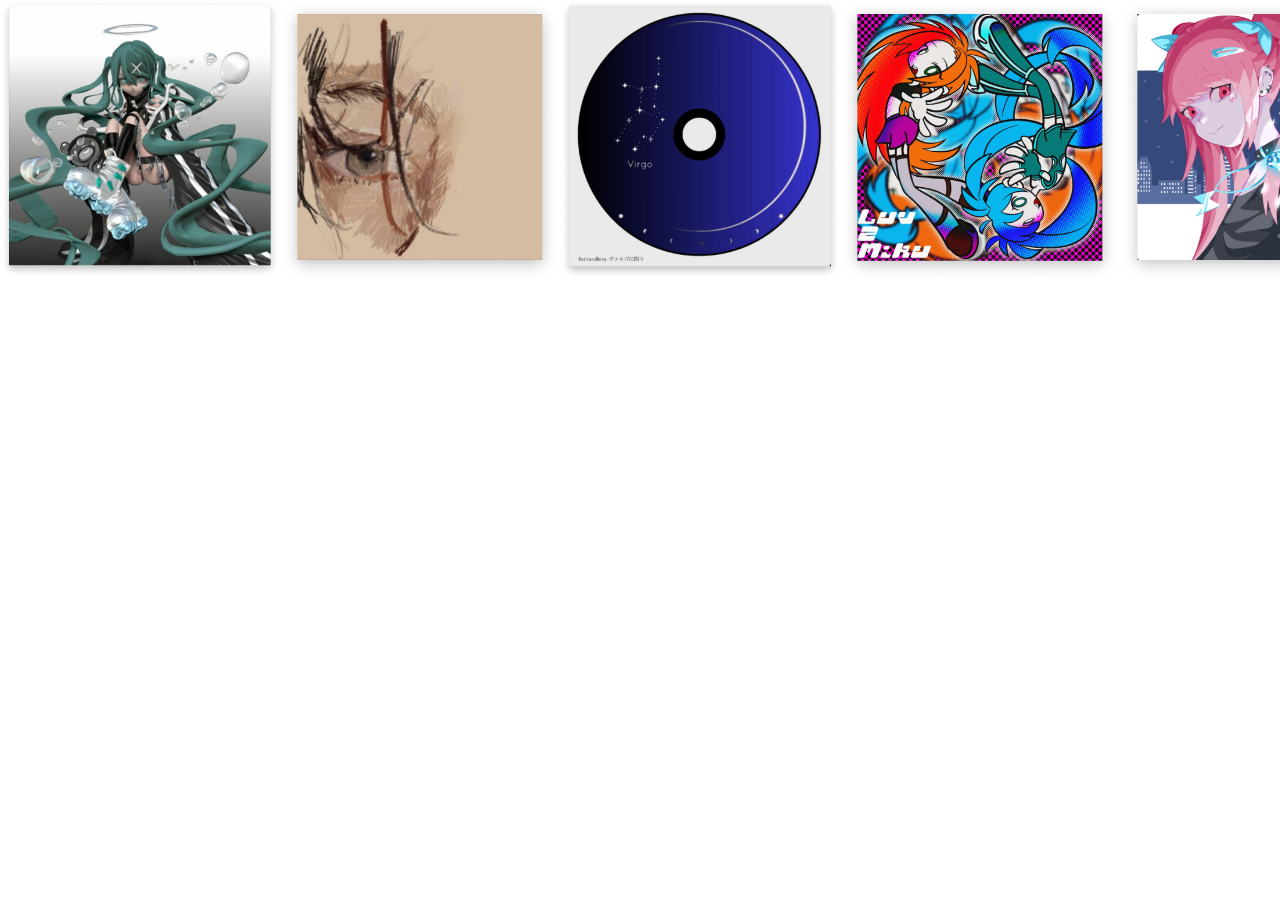
==== kuttaraneru/index.html @ 70c3350b "#2 更新" ====
<!DOCTYPE html>
<html lang="ja">
<head>
    <meta charset="UTF-8">
    <meta name="viewport" content="width=device-width, initial-scale=1.0">
    <title>ホバーで音楽を再生</title>
    <link rel="stylesheet" href="css/reset.css">
    <link rel="stylesheet" href="css/style.css">
</head>
<body>
    <div class="background-slider">
        <div class="slider-track">
            <div class="scroll-infinity">
                <div class="scroll-infinity__wrap">
                  <ul class="scroll-infinity__list scroll-infinity__list--left">
                    <li class="scroll-infinity__item"><img src="img/img1.png" alt="img1"></li>
                    <li class="scroll-infinity__item"><img src="img/img2.png" alt="img2"></li>
                    <li class="scroll-infinity__item"><img src="img/img3.png" alt="img3"></li>
                    <li class="scroll-infinity__item"><img src="img/img4.png" alt="img4"></li>
                    <li class="scroll-infinity__item"><img src="img/img5.png" alt="img5"></li>
                    <li class="scroll-infinity__item"><img src="img/img6.png" alt="img6"></li>
                    <li class="scroll-infinity__item"><img src="img/img7.png" alt="img7"></li>
                    <li class="scroll-infinity__item"><img src="img/img8.png" alt="img8"></li>
                  </ul>
                  <ul class="scroll-infinity__list scroll-infinity__list--left">
                    <li class="scroll-infinity__item"><img src="img/img1.png" alt="img1"></li>
                    <li class="scroll-infinity__item"><img src="img/img2.png" alt="img2"></li>
                    <li class="scroll-infinity__item"><img src="img/img3.png" alt="img3"></li>
                    <li class="scroll-infinity__item"><img src="img/img4.png" alt="img4"></li>
                    <li class="scroll-infinity__item"><img src="img/img5.png" alt="img5"></li>
                    <li class="scroll-infinity__item"><img src="img/img6.png" alt="img6"></li>
                    <li class="scroll-infinity__item"><img src="img/img7.png" alt="img7"></li>
                    <li class="scroll-infinity__item"><img src="img/img8.png" alt="img8"></li>
                  </ul>
                </div>
                </div>
        </div>
    </div>

    <script src="js/script.js"></script>
</body>
</html>
---- kuttaraneru/css/style.css ----
body {
    overflow: hidden; /* スクロールを無効にする */
    position: fixed; /* 位置を固定する */
    top: 0; /* 上部からの位置 */
    left: 0; /* 左部からの位置 */
    width: 100%; /* 幅を全体に広げる */
    height: 100%; /* 高さを全体に広げる */
}

.background-slider {
    width: 100%;
    height: 100vh; /* 画面全体の高さに変更 */
    overflow: hidden;
    position: relative;

  }
  
  .slider-track {
    width: 900%; /* 9枚の画像を横並びにするための幅 */
    height: 100%;
    background-image: url('../img/back.png'); /* 9枚の後に再度2枚追加してループをスムーズにする */
    background-size: 100% 100%; /* 9枚の画像が均等に並ぶように調整 */
    background-repeat: no-repeat;
    background-position: 0 0; /* ループをスムーズにするための追加 */
    animation: slide 100s linear infinite; /* アニメーションの時間を調整 */
  }
  
  @keyframes slide {
    0% {
      transform: translateX(0);
    }
    100% {
      transform: translateX(-88.8888%); /* ループが終わる地点を調整 */
    }
  }
  

  @keyframes infinity-scroll-left {
    from {
      transform: translateX(0);
    }
      to {
      transform: translateX(-100%);
    }
    }
    .scroll-infinity__wrap {
      display: flex;
      overflow: hidden;
      position: absolute;
    }
    .scroll-infinity__list {
      display: flex;
      list-style: none;
      padding: 0
    }
    .scroll-infinity__list--left {
      animation: infinity-scroll-left 25s infinite linear 0s both;
    }
    .scroll-infinity__item {
      width: 280px;
    }
    .scroll-infinity__item>img {
      width: 100%;
    }
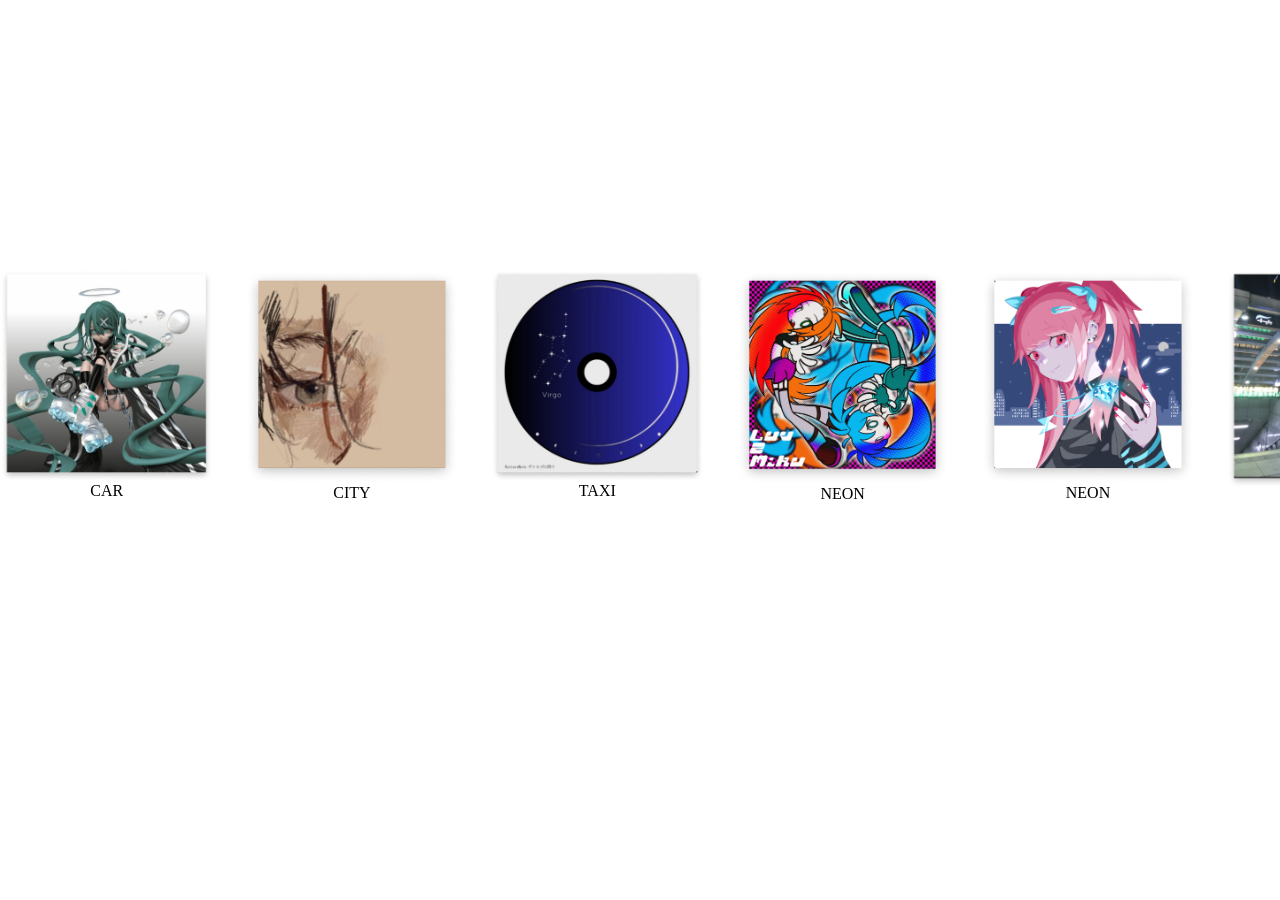
==== commit 69da1c6c: "#2 更新" ====
--- a/kuttaraneru/index.html
+++ b/kuttaraneru/index.html
@@ -6,37 +6,119 @@
     <title>ホバーで音楽を再生</title>
     <link rel="stylesheet" href="css/reset.css">
     <link rel="stylesheet" href="css/style.css">
+    <link rel="stylesheet" href="css/modal.css">
 </head>
 <body>
-    <div class="background-slider">
-        <div class="slider-track">
-            <div class="scroll-infinity">
-                <div class="scroll-infinity__wrap">
-                  <ul class="scroll-infinity__list scroll-infinity__list--left">
-                    <li class="scroll-infinity__item"><img src="img/img1.png" alt="img1"></li>
-                    <li class="scroll-infinity__item"><img src="img/img2.png" alt="img2"></li>
-                    <li class="scroll-infinity__item"><img src="img/img3.png" alt="img3"></li>
-                    <li class="scroll-infinity__item"><img src="img/img4.png" alt="img4"></li>
-                    <li class="scroll-infinity__item"><img src="img/img5.png" alt="img5"></li>
-                    <li class="scroll-infinity__item"><img src="img/img6.png" alt="img6"></li>
-                    <li class="scroll-infinity__item"><img src="img/img7.png" alt="img7"></li>
-                    <li class="scroll-infinity__item"><img src="img/img8.png" alt="img8"></li>
-                  </ul>
-                  <ul class="scroll-infinity__list scroll-infinity__list--left">
-                    <li class="scroll-infinity__item"><img src="img/img1.png" alt="img1"></li>
-                    <li class="scroll-infinity__item"><img src="img/img2.png" alt="img2"></li>
-                    <li class="scroll-infinity__item"><img src="img/img3.png" alt="img3"></li>
-                    <li class="scroll-infinity__item"><img src="img/img4.png" alt="img4"></li>
-                    <li class="scroll-infinity__item"><img src="img/img5.png" alt="img5"></li>
-                    <li class="scroll-infinity__item"><img src="img/img6.png" alt="img6"></li>
-                    <li class="scroll-infinity__item"><img src="img/img7.png" alt="img7"></li>
-                    <li class="scroll-infinity__item"><img src="img/img8.png" alt="img8"></li>
-                  </ul>
-                </div>
-                </div>
+  <div class="main">
+    <div class="bg-image-loop" id="bg-image-loop">
+      <div class="bg">
+        <div class="loop_wrap">
+          <ul>
+            <li data-bg="bg1.png" class="modal1_open">
+                <a href="#"><img src="./img/img1.png" alt="" />CAR</a>
+            </li>
+            <li data-bg="bg2.png">
+                <a href="#"><img src="./img/img2.png" alt="" />CITY</a>
+            </li>
+            <li data-bg="bg3.png">
+                <a href="#"><img src="./img/img3.png" alt="" />TAXI</a>
+            </li>
+            <li data-bg="bg4.png">
+                <a href="#"><img src="./img/img4.png" alt="" />NEON</a>
+            </li>
+            <li data-bg="bg5.png">
+                <a href="#"><img src="./img/img5.png" alt="" />NEON</a>
+            </li>
+            <li data-bg="bg6.png">
+                <a href="#"><img src="./img/img6.png" alt="" />NEON</a>
+            </li>
+            <li data-bg="bg7.png">
+                <a href="#"><img src="./img/img7.png" alt="" />NEON</a>
+            </li>
+            <li data-bg="bg8.png">
+                <a href="#"><img src="./img/img8.png" alt="" />NEON</a>
+            </li>
+          </ul>
+          <ul>
+            <li data-bg="bg1.png" class="modal1_open">
+              <a href="#"><img src="./img/img1.png" alt="" />CAR</a>
+            </li>
+            <li data-bg="bg2.png">
+                <a href="#"><img src="./img/img2.png" alt="" />CITY</a>
+            </li>
+            <li data-bg="bg3.png">
+                <a href="#"><img src="./img/img3.png" alt="" />TAXI</a>
+            </li>
+            <li data-bg="bg4.png">
+                <a href="#"><img src="./img/img4.png" alt="" />NEON</a>
+            </li>
+            <li data-bg="bg5.png">
+                <a href="#"><img src="./img/img5.png" alt="" />NEON</a>
+            </li>
+            <li data-bg="bg6.png">
+                <a href="#"><img src="./img/img6.png" alt="" />NEON</a>
+            </li>
+            <li data-bg="bg7.png">
+                <a href="#"><img src="./img/img7.png" alt="" />NEON</a>
+            </li>
+            <li data-bg="bg8.png">
+                <a href="#"><img src="./img/img8.png" alt="" />NEON</a>
+            </li>
+          </ul>
         </div>
+      </div>
     </div>
 
-    <script src="js/script.js"></script>
+
+        <div class="modal1 modal" id="modal1" >
+            <span class="close">&times;</span>
+            <img id="modal-image1" class="modal-image1 modal-image" src="./img/img1.png" alt="">
+            <div class="modal_icon">
+                <a><img src=""></a>
+                <a><img src=""></a>
+                <a><img src=""></a>
+                <a><img src=""></a>
+            </div>
+        </div>
+<!--
+        <div class="modal-img2" id="modal-img2">
+            <span class="close">&times;</span>
+            <img id="modal-image2" src="./img/img2.png" alt="">
+        </div>
+
+        <div class="modal-img3" id="modal-img3">
+            <span class="close">&times;</span>
+            <img id="modal-image3" src="./img/img3.png" alt="">
+        </div>
+
+        <div class="modal-img4" id="modal-img4">
+            <span class="close">&times;</span>
+            <img id="modal-image4" src="./img/img4.png" alt="">
+        </div>
+
+        <div class="modal-img5" id="modal-img5">
+            <span class="close">&times;</span>
+            <img id="modal-image5" src="./img/img5.png" alt="">
+        </div>
+
+        <div class="modal-img6" id="modal-img6">
+            <span class="close">&times;</span>
+            <img id="modal-image6" src="./img/img6.png" alt="">
+        </div>
+
+        <div class="modal-img7" id="modal-img7">
+            <span class="close">&times;</span>
+            <img id="modal-image7" src="./img/img7.png" alt="">
+        </div>
+
+        <div class="modal-img8" id="modal-img8">
+            <span class="close">&times;</span>
+            <img id="modal-image8" src="./img/img8.png" alt="">
+
+        </div> -->
+</div>
+
+<script src="js/jquery-3.7.1.min.js"></script>
+<script src="js/script.js"></script>
 </body>
 </html>
--- a/kuttaraneru/css/style.css
+++ b/kuttaraneru/css/style.css
@@ -7,59 +7,109 @@
     height: 100%; /* 高さを全体に広げる */
 }
 
-.background-slider {
+.bg-image-loop {
+	width: 10000px;
+	height: 100vh;
+	position: relative;
+	background: url("../img/back.png") repeat-x 0 0;
+	background-size: 100% 100%;
+	animation: bg-slider 150s linear infinite;
+	margin: 0;
+	padding: 0;
+}
+@keyframes bg-slider {
+	from { background-position: 0 0; }
+    to { background-position: -10000px 0; }
+}
+
+@media (min-aspect-ratio: 16/9) {
+  .bg-image-loop {
+    background-size: 100% auto;
+  }
+}
+
+@media (max-aspect-ratio: 16/9) {
+  .bg-image-loop {
+    background-size: auto 100%;
+  }
+}
+
+.loop_wrap {
+  display: flex;
+  width: 100vw;
+  height: 300px;
+  overflow: hidden;
+  position: absolute;
+  top: 30%;
+}
+
+.loop_wrap ul {
+  width: auto;
+  height: 100%;
+}
+
+@keyframes loop {
+  0% {
+    transform: translateX(100%);
+  }
+  to {
+    transform: translateX(-206%);
+  }
+}
+
+@keyframes loop2 {
+  0% {
+    transform: translateX(0%);
+  }
+  to {
+    transform: translateX(-306%);
+  }
+}
+
+.loop_wrap ul:first-child {
+  animation: loop 50s -25s linear infinite;
+}
+
+.loop_wrap ul:last-child {
+  animation: loop2 50s linear infinite;
+}
+
+.loop_wrap:hover li{
+  animation-play-state: paused;
+}
+
+.loop_wrap ul {
+  display: -webkit-flex;
+  display: flex;
+  -webkit-flex-flow: row nowrap;
+  flex-flow: row nowrap;
+  width: 100%;
+  margin: 0;
+  padding: 0;
+}
+
+.loop_wrap li {
+    display: inline-block;
+    width: calc(100vw / 4);
+    min-width: min(250px,16.666666666666667vw);
+    margin: 0 2.5vw 0 0;
+    list-style: none;
+    text-align: center;
+}
+
+.loop_wrap li img {
+    display: block;
     width: 100%;
-    height: 100vh; /* 画面全体の高さに変更 */
-    overflow: hidden;
-    position: relative;
+    height: auto;
+}
 
-  }
-  
-  .slider-track {
-    width: 900%; /* 9枚の画像を横並びにするための幅 */
-    height: 100%;
-    background-image: url('../img/back.png'); /* 9枚の後に再度2枚追加してループをスムーズにする */
-    background-size: 100% 100%; /* 9枚の画像が均等に並ぶように調整 */
-    background-repeat: no-repeat;
-    background-position: 0 0; /* ループをスムーズにするための追加 */
-    animation: slide 100s linear infinite; /* アニメーションの時間を調整 */
-  }
-  
-  @keyframes slide {
-    0% {
-      transform: translateX(0);
-    }
-    100% {
-      transform: translateX(-88.8888%); /* ループが終わる地点を調整 */
-    }
-  }
-  
 
-  @keyframes infinity-scroll-left {
-    from {
-      transform: translateX(0);
-    }
-      to {
-      transform: translateX(-100%);
-    }
-    }
-    .scroll-infinity__wrap {
-      display: flex;
-      overflow: hidden;
-      position: absolute;
-    }
-    .scroll-infinity__list {
-      display: flex;
-      list-style: none;
-      padding: 0
-    }
-    .scroll-infinity__list--left {
-      animation: infinity-scroll-left 25s infinite linear 0s both;
-    }
-    .scroll-infinity__item {
-      width: 280px;
-    }
-    .scroll-infinity__item>img {
-      width: 100%;
-    }
-  +/* ホバーでスライドを止める */
+.loop_wrap:hover ul {
+    animation-play-state: paused;
+}
+
+/* ホバー時に背景を変更する */
+.loop_wrap ul li:hover {
+    cursor: pointer;
+}
--- a/kuttaraneru/css/modal.css
+++ b/kuttaraneru/css/modal.css
@@ -0,0 +1,43 @@
+
+.modal {
+    background-size: 100%;
+    position: relative;
+    display: none; /* モーダルをデフォルトで非表示にする */
+    width: 100%;
+    height: 100vh;
+}
+
+
+.modal1 .modal-image {
+    animation: fadeIn 1s;
+    width: 350px;
+    margin: auto;
+    display: block;
+    padding-top: 10%;
+}
+
+.close {
+    color: #aaa;
+    position: absolute;
+    top: 5%;
+    right: 20%;
+    font-size: 100px;
+    font-weight: normal;
+}
+
+.close:hover,
+.close:focus {
+    color: black;
+    text-decoration: none;
+    cursor: pointer;
+}
+
+@keyframes fadeIn {
+    from { opacity: 0; }
+    to { opacity: 1; }
+}
+
+
+.modal1 {
+    background: url(../bg1.png);
+}
